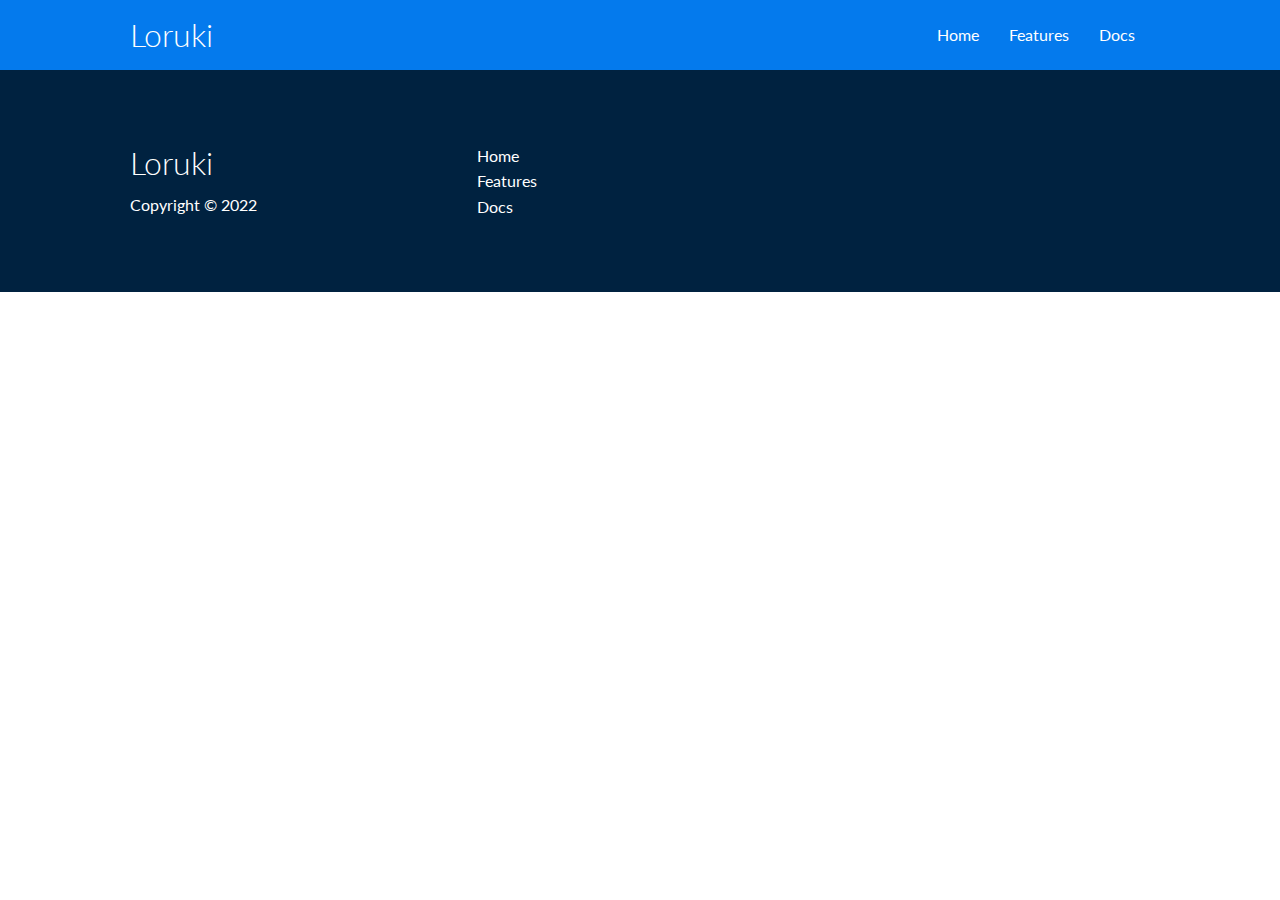
==== features.html @ 8bb1cfd8 "adding feature page" ====
<!DOCTYPE html>
<html lang="en">
<head>
    <meta charset="UTF-8">
    <meta http-equiv="X-UA-Compatible" content="IE=edge">
    <meta name="viewport" content="width=device-width, initial-scale=1.0">
    <link rel="stylesheet" href="https://cdnjs.cloudflare.com/ajax/libs/font-awesome/5.15.1/css/all.min.css" integrity="sha512-+4zCK9k+qNFUR5X+cKL9EIR+ZOhtIloNl9GIKS57V1MyNsYpYcUrUeQc9vNfzsWfV28IaLL3i96P9sdNyeRssA==" crossorigin="anonymous" />
    <link rel="stylesheet" href="css/style.css">
    <link rel="stylesheet" href="css/utilities.css">
    <title>Loruki | Cloud Hosting for Everyone</title>
</head>
<body>
    <!-- Navbar -->
    <div class="navbar">
        <div class="container flex">
            <h1 class="logo">Loruki</h1>
            <nav>
                <ul>
                    <li><a href="index.html">Home</a></li>
                    <li><a href="features.html">Features</a></li>
                    <li><a href="docs.html">Docs</a></li>
                </ul>
            </nav>
        </div>
    </div>

    <!-- footer -->
    <footer class="footer bg-dark py-5">
        <div class="container grid grid-3">
            <div>
            <h1>Loruki</h1>
            <p>Copyright &copy; 2022</p>
            </div>
        
            <nav>
                <ul>
                    <li><a href="index.html">Home</a></li>
                    <li><a href="features.html">Features</a></li>
                    <li><a href="docs.html">Docs</a></li>
                </ul>
            </nav>
            
            <div class="social">
                <a href="#"><i class="fab fa-github fa-2x"></i></a>
                <a href="#"><i class="fab fa-facebook fa-2x"></i></a>
                <a href="#"><i class="fab fa-instagram fa-2x"></i></a>
                <a href="#"><i class="fab fa-twitter fa-2x"></i></a>
            </div>
        </div>
    </footer>

</body>
</html>
---- css/style.css ----
@import url('https://fonts.googleapis.com/css2?family=Lato:wght@300&display=swap');


:root {
    --primary-color: #047aed;
    --secondary-color: #1c3fa8;
    --dark-color: #002240;
    --light-color: #f4f4f4;
    --success-color: #5cb85c;
    --error-color: #d9534f;
}

* {
    box-sizing: border-box;
    padding: 0;
    margin: 0;


}

body {
    font-family: 'Lato', sans-serif;
    color: #333;
    line-height: 1.6;

}

ul {
    list-style-type: none;

}

a {
    text-decoration: none;
    color: #333;
}

h1, h2 {
    font-weight: 300;
    line-height: 1.2;
    margin: 10px 0;
}
p {
    margin: 10px 0;
}

img {
    width: 100%;
}

/* navbar */

.navbar {
    background-color: var(--primary-color);
    color: #fff;
    height: 70px;

}
.navbar ul {
    display: flex;

}
.navbar a {
    color: #fff;
    padding: 10px;
    margin: 0 5px;

}
.navbar a:hover {
    border-bottom: 2px #fff solid;
}
.navbar .flex {
    justify-content: space-between;
}

/* showcase */

.showcase {
    height: 400px;
    background-color: var(--primary-color);
    color: #fff;
    position: relative;

}

.showcase h1 {
    font-size: 40px;
}

.showcase p {
    margin: 20px 0;
}

.showcase .grid {
    overflow: visible;
    grid-template-columns:55% 45% ;
    gap: 30px;
}

.showcase-form {
    position: relative;
    top: 60px;
    height: 350px;
    width: 400px;
    padding: 40px;
    z-index: 100;
    justify-self: flex-end;

}

.showcase-form .form-control {
    margin: 30px 0;
}

.showcase-form input[type='text'],
.showcase-form input[type='email'] {
    border: 0;
    border-bottom: 1px solid #b4becb;
    width: 100%;
    padding: 3px;
    font-size: 16px;
}
.showcase-form input:focus {
    outline: none;
}

.showcase::before,
.showcase::after {
  content: '';
  position: absolute;
  height: 100px;
  bottom: -70px;
  right: 0;
  left: 0;
  background: #fff;
  transform: skewY(-3deg);
  -webkit-transform: skewY(-3deg);
  -moz-transform: skewY(-3deg);
  -ms-transform: skewY(-3deg);
}

/* stats */

.stats {
    padding: 100px;
}


.stats-headin {
    max-width: 500px;
    margin: auto;
}

.stats .grid h3 {
    font-size: 35px;

}

.stats .grid p {
    font-size: 20px;
    font-weight: bold;
}

/* cli */

.cli .grid {
    grid-template-columns: repeat(3, 1fr);
    grid-template-rows: repeat(2, 1fr);
}

.cli .grid > *:first-child {
    grid-column: 1 / span 2;
    grid-row: 1 / span 2;
}

/* cloud */

.cloud .grid {
    grid-template-columns: 4fr 3fr;

}


/* languages */ 

.languages .flex {
    flex-wrap: wrap
}

.languages .card {
    text-align: center;
    margin: 18px 10px 40px;
    transition: transform 0.2s ease-in;
}

.languages .card h4 {
    font-size: 20px;
    margin-bottom: 10px;
}




.languages .card:hover{
    transform: translateY(-15px);
}


/* footer */ 

.footer .social a{
    margin: 0 10px;
}



/* tablets and under */

@media(max-width: 768px) {

    .grid,
    .showcase .grid,
    .stats .grid,
    .cli .grid,
    .cloud .grid,
    .features-main .grid,
    .docs-main .grid {
      grid-template-columns: 1fr;
      grid-template-rows: 1fr;
    }
  
    .showcase {
      height: auto;
    }
  
    .showcase-text {
      text-align: center;
      margin-top: 40px;
      animation: slideInFromTop 1s ease-in;
    }
  
    .showcase-form {
      justify-self: center;
      margin: auto;
      animation: slideInFromBottom 1s ease-in;
    }
  
    .cli .grid > *:first-child {
      grid-column: 1;
      grid-row: 1;
    }
  
    .features-head,
    .features-sub-head,
    .docs-head {
      text-align: center;
    }
  
    .features-head img,
    .features-sub-head img,
    .docs-head img {
      justify-self: center;
    }
  
    .features-main .grid > *:first-child,
    .features-main .grid > *:nth-child(2) {
      grid-column: 1;
    }

}

/* mobile */
@media(max-width: 500px){
    .navbar {
        height: 110px;
    }

    .navbar .flex {
        flex-direction: column;
    }

    .navbar ul {
        padding: 10px;
        background-color: rgba(0,0,0,0.1);
    }

    .showcase-form {
      width: 300px;
    }
}
---- css/utilities.css ----
/* utilities */

.container {
    max-width: 1100px;
    margin: 0 auto;
    overflow: auto;
    padding: 0 40px;
}

.card {
    background-color: #fff;
    color: #333;
    border-radius: 10px;
    box-shadow: 0 3px 10px rgba(0, 0, 0, 0.2);
    padding: 20px;
    margin: 10px;
}

.btn {
    display: inline-block;
    padding: 10px 30px;
    cursor: pointer;
    background: var(--primary-color);
    color: #fff;
    border: none;
    border-radius: 5px;
}
.btn-outline{
    background-color: transparent;
    border: 1px #fff solid;
}

.btn:hover {
    transform: scale(0.98);
}

/* backgrounds & colored buttons */

.bg-primary, 
.btn-primary {
    background-color: var(--primary-color);
    color: #fff;
}

.bg-scondary, 
.btn-scondary {
    background-color: var(--secondary-color);
    color: #fff;
}
.bg-dark, 
.btn-dark {
    background-color: var(--dark-color);
    color: #fff;
}
.bg-light, 
.btn-light {
    background-color: var(--light-color);
    color: #333;
}

.bg-primary a, 
.btn-primary a,
.bg-scondary a, 
.btn-scondary a,
.bg-dark a, 
.btn-dark a,
.bg-light a, 
.btn-light a {
    color: #fff;
}
/* text sizes */

.lead {
    font-size: 20px;
}

.sm {
    font-size: 1rem;
}

.md {
    font-size: 2rem;
}

.lg {
    font-size: 3rem;
}

.xl {
    font-size: 4rem;
}



.text-center {
    text-align: center;
}

.flex {
    display: flex;
    justify-content: center;
    align-items: center;
    height: 100%;
}

.grid {
    display: grid;
    grid-template-columns: repeat(2, 1fr);
    gap: 20px;
    justify-content: center;
    align-items: center;
    height: 100%;
}
.grid-3 {
    grid-template-columns: repeat(3, 1fr);

}

/* margin */


.my-1 {
    margin: 1rem 0;
}

.my-2 {
    margin: 1.5rem 0;
}

.my-3 {
    margin: 2rem 0;
}

.my-4 {
    margin: 3rem 0;
}

.my-5 {
    margin: 4rem 0;
}



.m-1 {
    margin: 1rem;
}

.m-2 {
    margin: 1.5rem;
}

.m-3 {
    margin: 2rem;
}

.m-4 {
    margin: 3rem;
}

.m-5 {
    margin: 4rem;
}

/* padding */

.py-1 {
    padding: 1rem 0;
}

.py-2 {
    padding: 1.5rem 0;
}

.py-3 {
    padding: 2rem 0;
}

.py-4 {
    padding: 3rem 0;
}

.py-5 {
    padding: 4rem 0;
}



.p-1 {
    padding: 1rem;
}

.p-2 {
    padding: 1.5rem;
}

.p-3 {
    padding: 2rem;
}

.p-4 {
    padding: 3rem;
}

.p-5 {
    padding: 4rem;
}
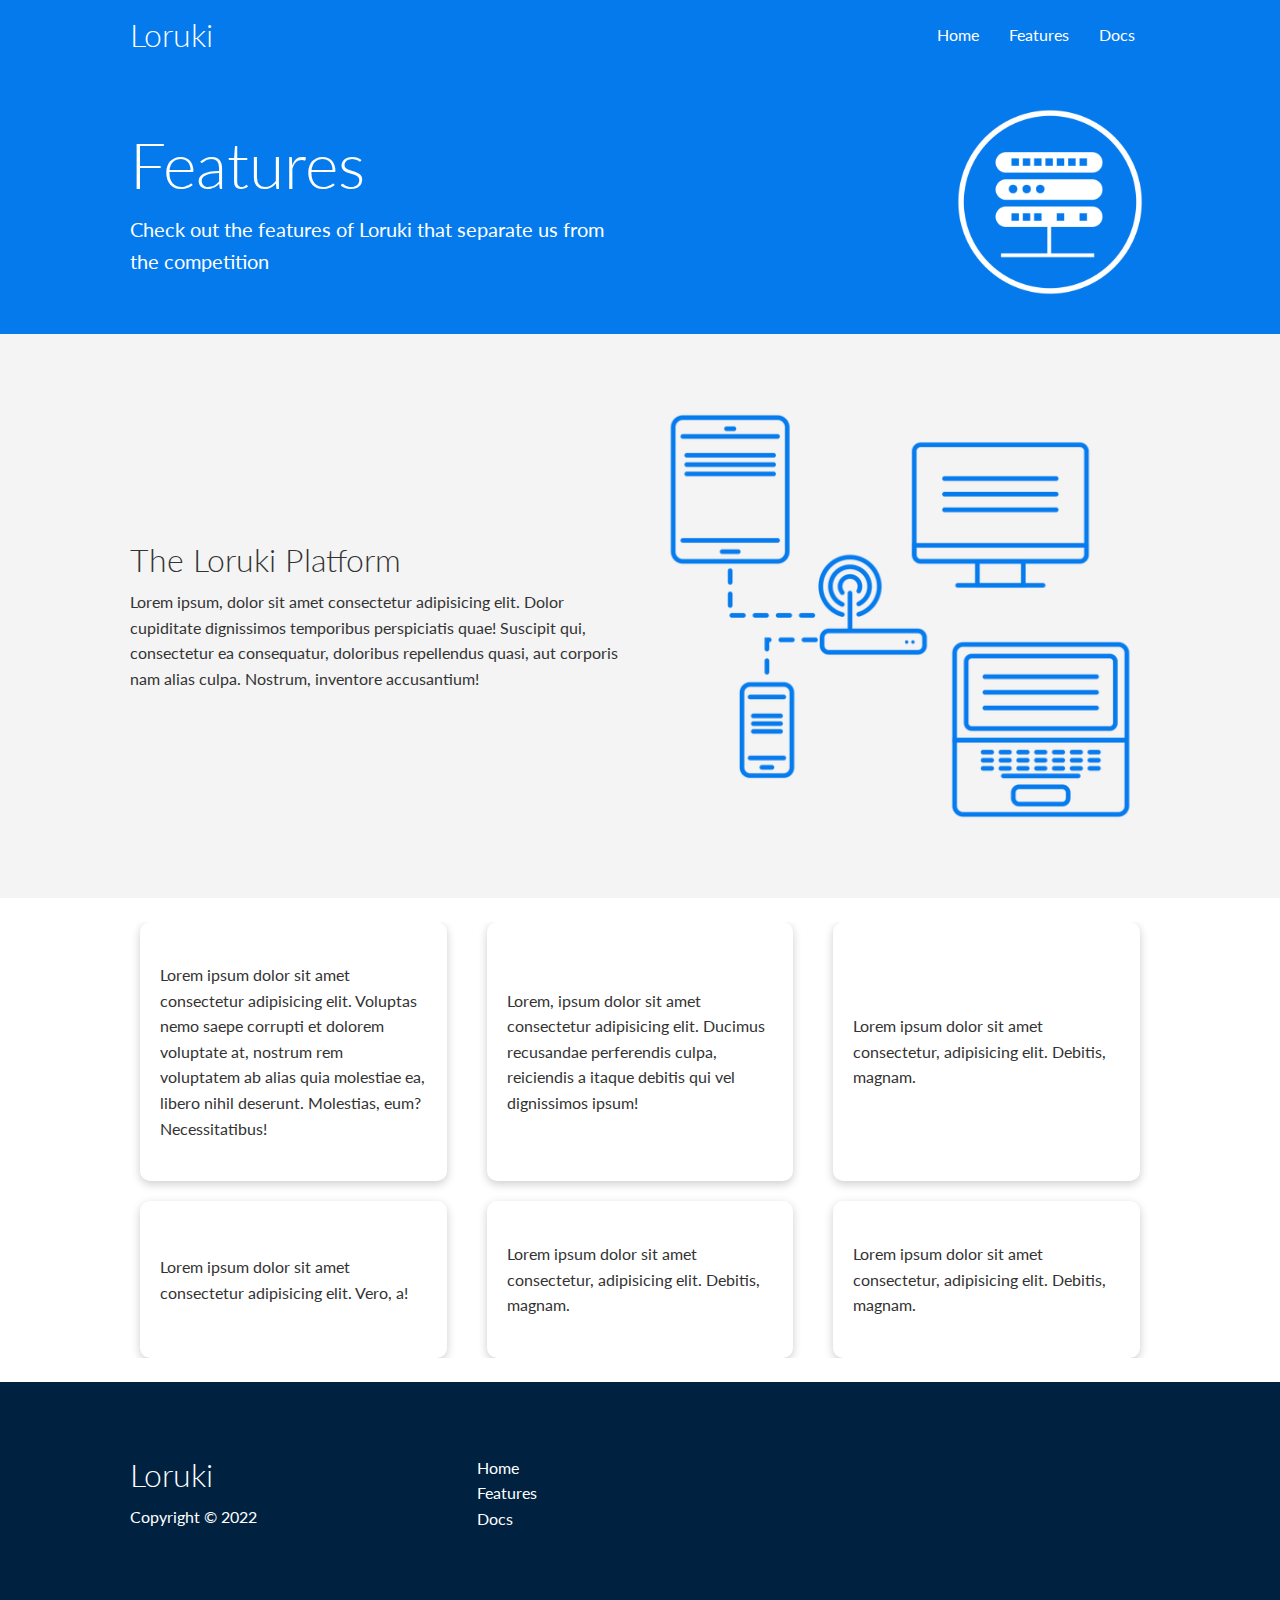
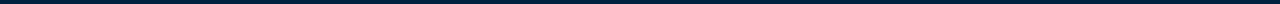
==== commit 7136b810: "adding head and sub head" ====
--- a/features.html
+++ b/features.html
@@ -23,6 +23,85 @@
             </nav>
         </div>
     </div>
+
+
+    <!-- head -->
+
+    <section class="features-head bg-primary py-3">
+        <div class="container grid">
+            <div>
+                <h1 class="xl">Features</h1>
+                <p class="lead">
+                    Check out the features of Loruki that separate us from the
+						competition
+                </p>
+            </div>
+            <img src="images/server.png" alt="">
+        </div>
+    </section>
+
+
+    <!-- sub head -->
+    
+    
+    <section class="features-sub-head bg-light py-3">
+        <div class="container grid">
+            <div>
+                <h1 class="md">The Loruki Platform</h1>
+                <p>
+                    Lorem ipsum, dolor sit amet consectetur adipisicing elit. Dolor cupiditate dignissimos temporibus perspiciatis quae! Suscipit qui, consectetur ea consequatur, doloribus repellendus quasi, aut corporis nam alias culpa. Nostrum, inventore accusantium!
+                </p>
+            </div>
+            <img src="images/server2.png" alt="">
+        </div>
+    </section>
+
+    <section class="features-main my-2">
+        <div class="container grid grid-3">
+            <div class="card flex">
+                <i class="fas fa-server fa-3x"></i>
+                <p>Lorem ipsum dolor sit amet consectetur adipisicing elit. Voluptas nemo saepe corrupti et dolorem voluptate at, nostrum rem voluptatem ab alias quia molestiae ea, libero nihil deserunt. Molestias, eum? Necessitatibus!</p>
+            </div>
+            <div class="card flex">
+                <i class="fas fa-network-wired fa-3x"></i>
+                <p>
+                    Lorem, ipsum dolor sit amet consectetur adipisicing elit. Ducimus
+                    recusandae perferendis culpa, reiciendis a itaque debitis qui vel
+                    dignissimos ipsum!
+                </p>
+            </div>
+            <div class="card flex">
+                <i class="fas fa-laptop-code fa-3x"></i>
+                <p>
+                    Lorem ipsum dolor sit amet consectetur, adipisicing elit. Debitis,
+                    magnam.
+                </p>
+            </div>
+            <div class="card flex">
+                <i class="fas fa-database fa-3x"></i>
+                <p>
+                    Lorem ipsum dolor sit amet consectetur adipisicing elit. Vero, a!
+                </p>
+            </div>
+            <div class="card flex">
+                <i class="fas fa-power-off fa-3x"></i>
+                <p>
+                    Lorem ipsum dolor sit amet consectetur, adipisicing elit. Debitis,
+                    magnam.
+                </p>
+            </div>
+            <div class="card flex">
+                <i class="fas fa-upload fa-3x"></i>
+                <p>
+                    Lorem ipsum dolor sit amet consectetur, adipisicing elit. Debitis,
+                    magnam.
+                </p>
+            </div>
+        </div>
+    </section>
+
+
+
 
     <!-- footer -->
     <footer class="footer bg-dark py-5">
--- a/css/style.css
+++ b/css/style.css
@@ -205,6 +205,13 @@
     transform: translateY(-15px);
 }
 
+/* features */
+
+.features-head img {
+    width: 200px;
+    justify-self: flex-end;
+    
+}
 
 /* footer */ 
 
